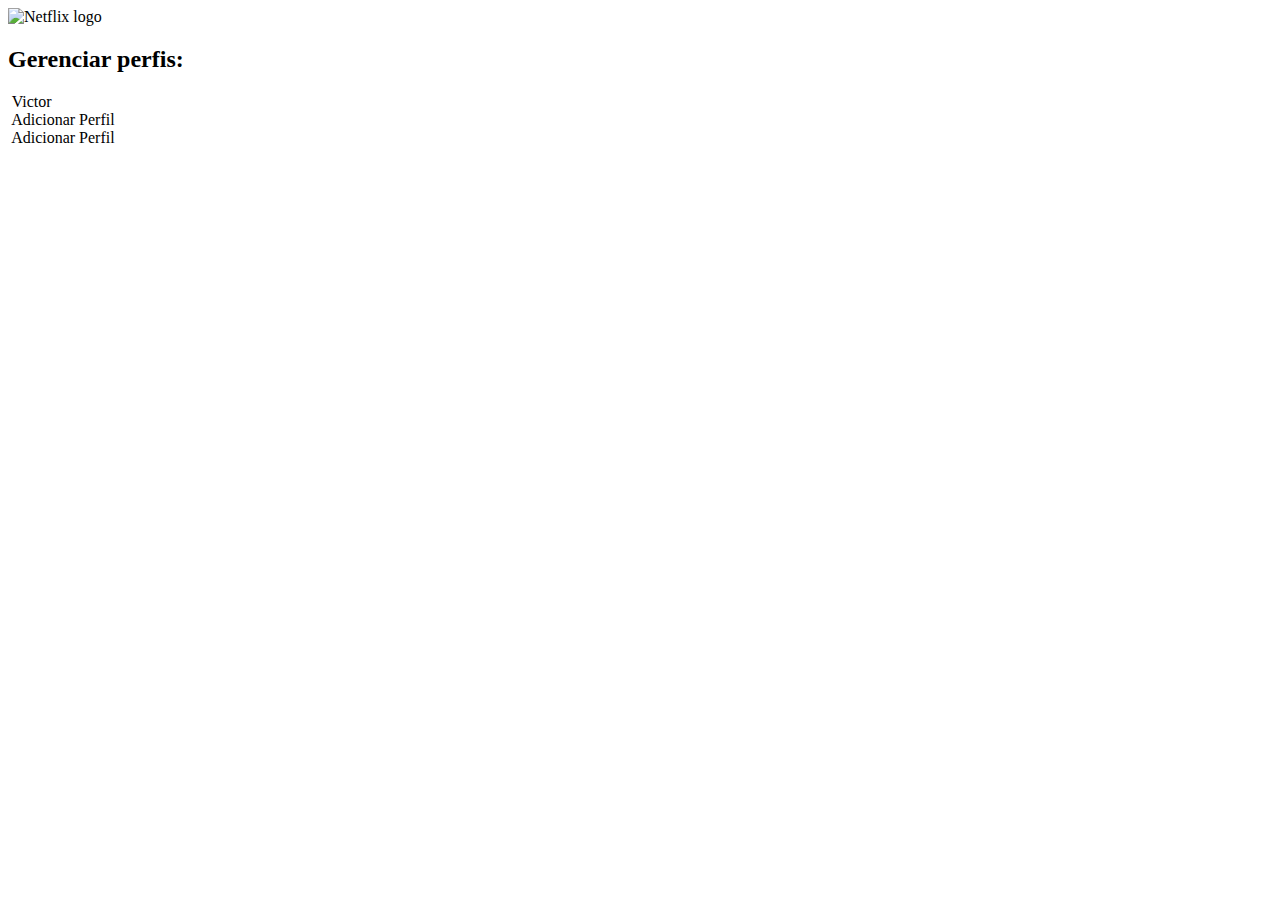
==== index.html @ ce22ac9a "feat: create structure of profiles html page" ====
<!DOCTYPE html>
<html lang="pt-br">
<head>
    <meta charset="UTF-8">
    <meta http-equiv="X-UA-Compatible" content="IE=edge">
    <meta name="viewport" content="width=device-width, initial-scale=1.0">
    <title>Document</title>
    <link rel="stylesheet" href="style/global.css">
    <link rel="stylesheet" href="style/profile.css">
</head>
<body>
    <header>
        <img src="./img/logo-big.svg" alt="Netflix logo">
    </header>
    <div class="main-container">
        <h2>Gerenciar perfis:</h2>
        <div class="profiles-container">
            <div class="profile">
                <img src="./img/ProfilePicture.png" alt="">
                <label>Victor</label>
            </div>
            <div class="profile add">
                <img src="./img/add.png" alt="">
                <label>Adicionar Perfil</label>
            </div>
            <div class="profile">
                <img src="" alt="">
                <label>Adicionar Perfil</label>
            </div>
        </div>
    </div>
</body>
</html>
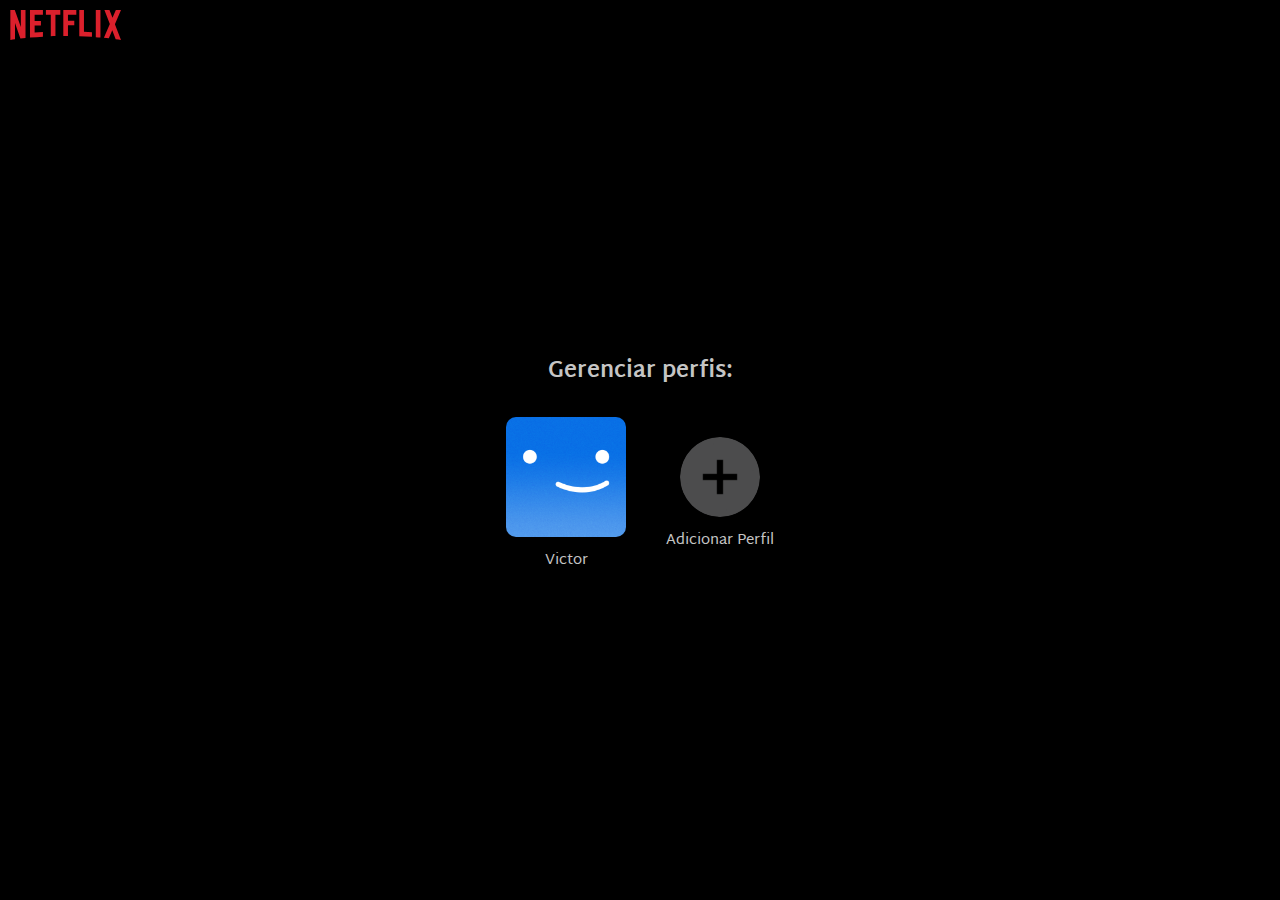
==== commit 3da97e1c: "refactor: minor refactor changes" ====
--- a/index.html
+++ b/index.html
@@ -4,9 +4,12 @@
     <meta charset="UTF-8">
     <meta http-equiv="X-UA-Compatible" content="IE=edge">
     <meta name="viewport" content="width=device-width, initial-scale=1.0">
-    <title>Document</title>
+    <title>Perfis</title>
+    
+    <!-- Style -->
     <link rel="stylesheet" href="style/global.css">
     <link rel="stylesheet" href="style/profile.css">
+    
 </head>
 <body>
     <header>
@@ -16,17 +19,13 @@
         <h2>Gerenciar perfis:</h2>
         <div class="profiles-container">
             <div class="profile">
-                <img src="./img/ProfilePicture.png" alt="">
+                <img src="./img/Profile1.png" alt="">
                 <label>Victor</label>
             </div>
             <div class="profile add">
                 <img src="./img/add.png" alt="">
                 <label>Adicionar Perfil</label>
             </div>
-            <div class="profile">
-                <img src="" alt="">
-                <label>Adicionar Perfil</label>
-            </div>
         </div>
     </div>
 </body>
--- a/style/global.css
+++ b/style/global.css
@@ -0,0 +1,41 @@
+@import url('https://fonts.googleapis.com/css2?family=Martel+Sans:wght@400;800&display=swap');
+
+* {
+    margin: 0;
+    padding: 0px;
+    box-sizing: border-box;
+}
+
+body {
+    background-color: #000;
+    height: 100vh;
+    display: grid;
+    grid-template-rows: 50px 1fr;
+}
+
+label, p, h2 {
+    
+    color: rgb(197, 197, 197);
+}
+
+h1 {
+    color: rgb(216, 216, 216);
+}
+
+header {
+    height: 50px;
+    padding: 10px 10px;
+}
+
+header>img {
+    cursor: pointer;
+    width: 111px;
+}
+
+@media(max-width: 510px) {
+
+    header {
+        display: flex;
+        justify-content: center;
+    }
+}--- a/style/profile.css
+++ b/style/profile.css
@@ -0,0 +1,79 @@
+
+.profile>img {
+    width: 120px;
+    height: 120px;
+}
+
+.main-container {
+    display: flex;
+    flex-direction: column;
+    max-width: 900px;
+    height: 100%;
+    margin: 0 auto;
+    justify-content: center;
+}
+
+h2 {
+    width: 100%;
+    text-align: center;
+    font-size: 22px;
+    font-family: 'Martel Sans', sans-serif;
+}
+
+.profiles-container {
+    margin: 15px;
+    display: flex;
+    flex-direction: row;
+    justify-content: center;
+    flex-wrap: wrap;
+}
+
+.profile {
+    display: flex;
+    flex-direction: column;
+    margin: 0px 10px;
+    padding: 10px;
+    justify-content: center;
+}
+
+.profile>img {
+    cursor: pointer;
+    border-radius: 10px;
+    transition: all .4s ease;
+}
+
+.add>img {
+    border-radius: 60px;
+    width: 80px;
+    height: 80px;
+    margin: 0 auto;
+}
+
+.profile>img:hover {
+    border: solid 1px white;
+}
+
+.profile>img:hover+label {
+    transition: all .4s ease;
+    color: white;
+}
+
+label {
+    width: 100%;
+    text-align: center;
+    margin-top: 10px;
+    font-size: 15px;
+    font-family: 'Martel Sans', sans-serif;
+}
+
+@media(max-width: 360px) {
+    .profile>img {
+        width: 100px;
+        height: 100px;
+    }
+
+    .add>img {
+        width: 60px;
+        height: 60px;
+    }
+}